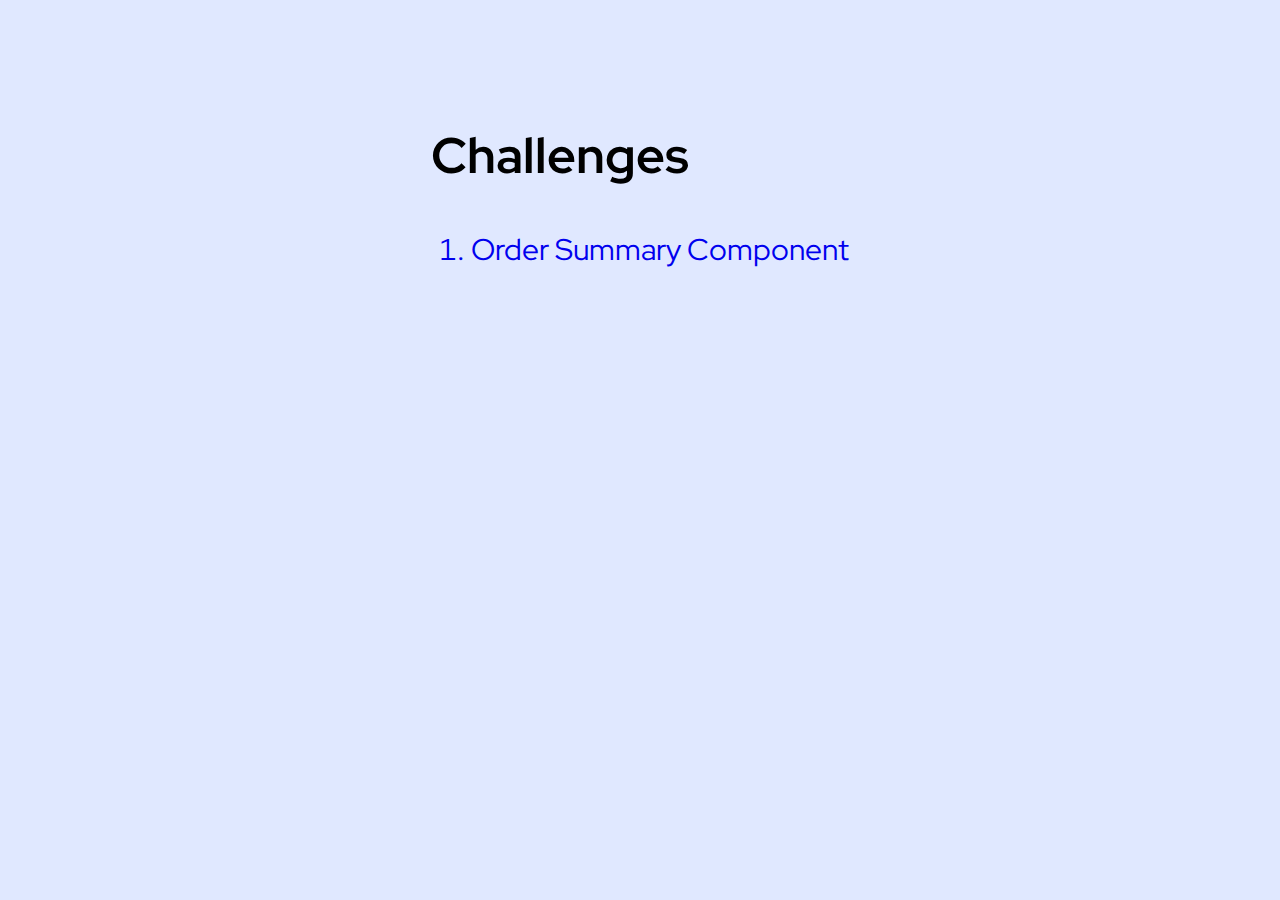
==== index.html @ 7a5e45c0 "Main & Order Summary Component" ====
<!-- @format -->

<html lang="en">
  <head>
    <meta charset="UTF-8" />
    <meta http-equiv="X-UA-Compatible" content="IE=edge" />
    <meta name="viewport" content="width=device-width, initial-scale=1.0" />
    <link rel="stylesheet" href="style.css" />
    <title>Document</title>
  </head>
  <body>
    <div class="container">
      <h2 class="title">Challenges</h2>
      <ol>
        <a href="1 Order Summary Component/index.html"
          ><li>Order Summary Component</li></a
        >
      </ol>
    </div>
  </body>
</html>
---- style.css ----
/** @format */

@import url('https://fonts.googleapis.com/css2?family=Red+Hat+Display:wght@300;500;700;900&display=swap');

* {
  box-sizing: border-box;
}

html {
  font-size: 62.5%;
}

body {
  background-color: #e0e8ff;
  margin: 0;
  width: 100%;
  height: 100vh;
  font-family: 'Red Hat Display', sans-serif;

  display: flex;
  /* align-items: center; */
  justify-content: center;
}

.container {
  margin-top: 8rem;
}

.title {
  font-size: 5rem;
}

li {
  font-size: 3rem;
}

a {
  text-decoration: none;
}
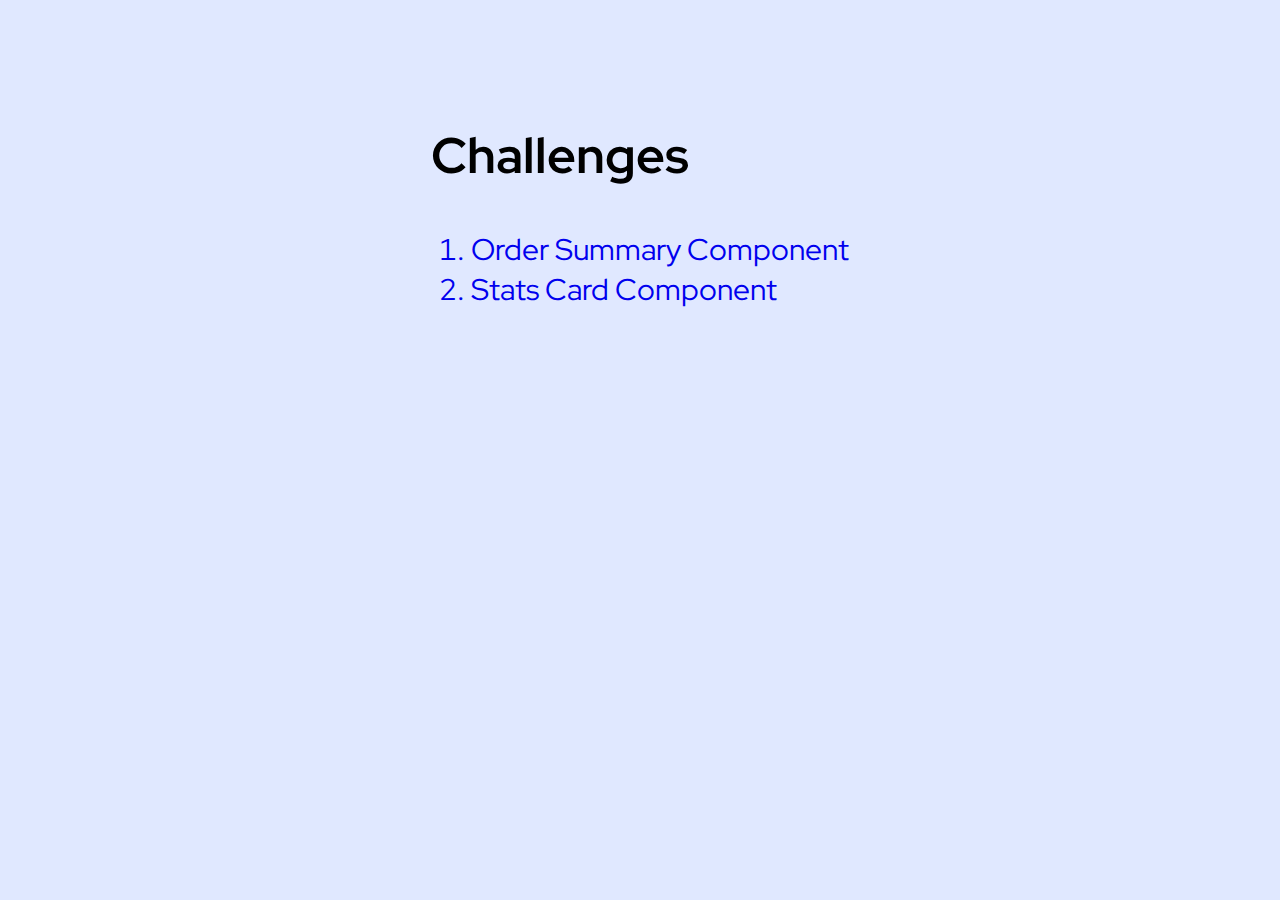
==== commit e96db778: "2 Stats Card Component" ====
--- a/index.html
+++ b/index.html
@@ -12,9 +12,12 @@
     <div class="container">
       <h2 class="title">Challenges</h2>
       <ol>
-        <a href="1 Order Summary Component/index.html"
-          ><li>Order Summary Component</li></a
-        >
+        <a href="1 Order Summary Component/index.html">
+          <li>Order Summary Component</li>
+        </a>
+        <a href="2 Stats Card Component/index.html">
+          <li>Stats Card Component</li>
+        </a>
       </ol>
     </div>
   </body>
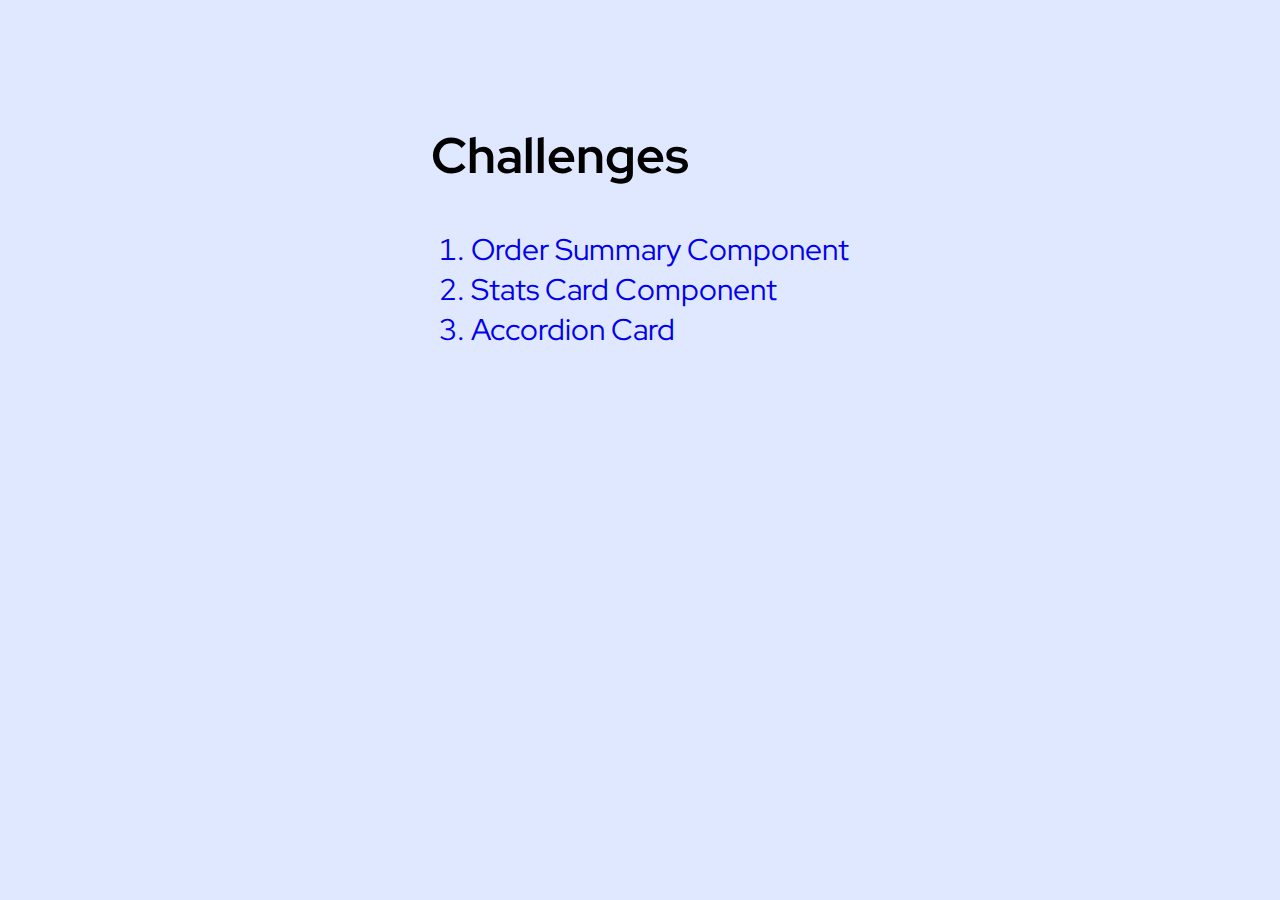
==== commit 0e4ba63a: "3 Accordion Card" ====
--- a/index.html
+++ b/index.html
@@ -18,6 +18,9 @@
         <a href="2 Stats Card Component/index.html">
           <li>Stats Card Component</li>
         </a>
+        <a href="3 Accordion Card/index.html">
+          <li>Accordion Card</li>
+        </a>
       </ol>
     </div>
   </body>
